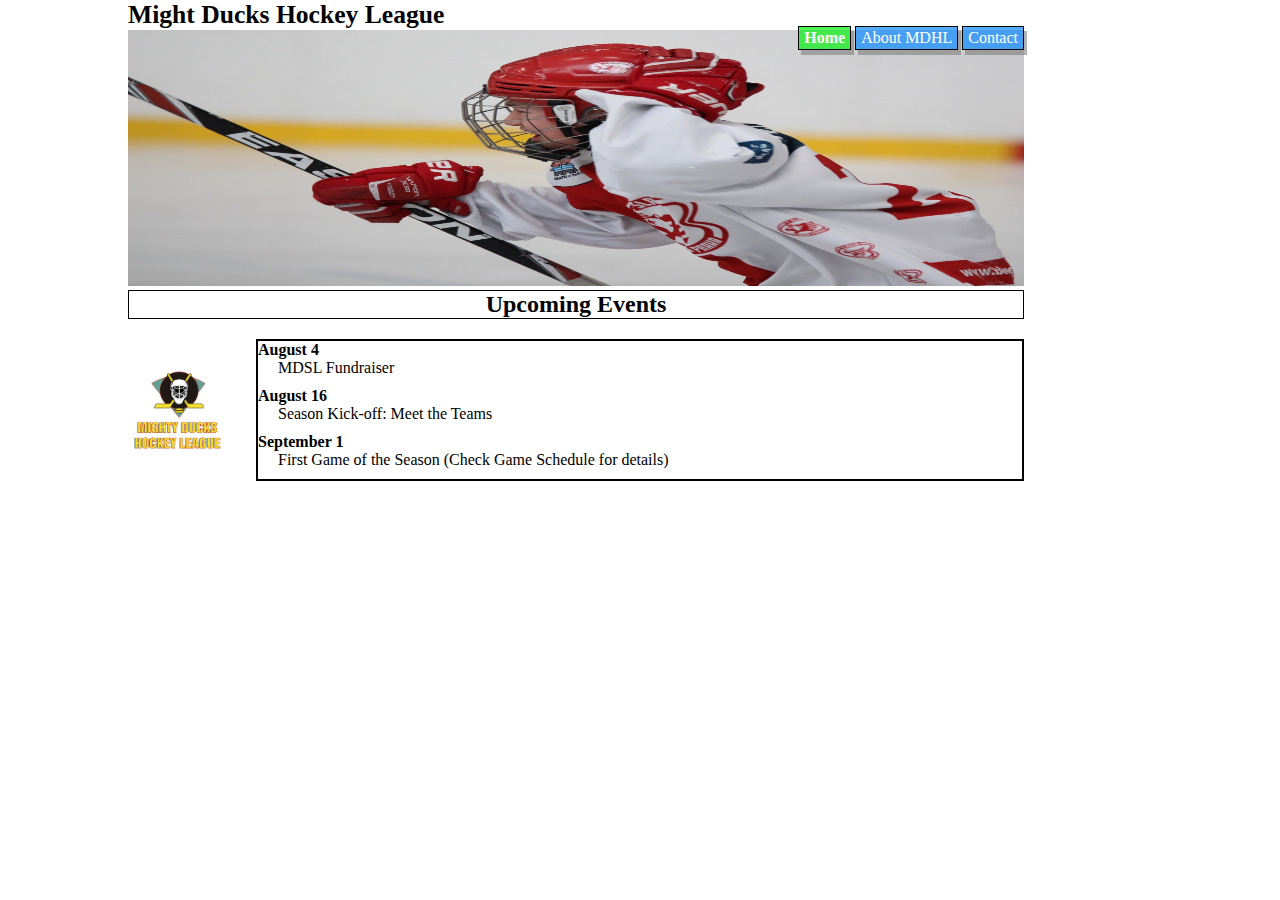
==== MDHL/index.html @ 0967d650 "arreglo de errores y verificado correcto" ====
<!DOCTYPE html>
<html lang="en">
    <head>
    <meta charset="UTF-8">
    <meta name="viewport" content="width=device-width, initial-scale=1.0">
    <title>Home- MDHL</title>
    <!-- <link rel="stylesheet" href="./styles/style1.css"> -->
    <link rel="stylesheet" href="./styles/style2.css">
    <!-- <link rel="stylesheet" href="./styles/style3.css"> -->
    </head>

    <body>
        <!-- Titulo, imagenes y Nav -->
        <header>
            <div class="container1">
                <h1>Might Ducks Hockey League</h1>            
                <img  src="./assets/hockey1.jpg" alt="Imagen1" width="100" height="100" >                            
            </div>
            <div class="container2">
                <figure>
                    <img src="./assets/LogoMD1.png" id="logo" alt="Logo" height="100" width="100">
                </figure>
            </div>
            <nav class="nav1">                              
                <a href="#" id="href1"><b>Home</b></a>
                    
                <a href="about.html" class="href2">About MDHL</a>
                
                <a href="contact.html" class="href2">Contact</a>
            </nav> 
        </header>
        <!-- Upcoming Events -->
        <main>
            <section>
                <h2 class="container3">Upcoming Events</h2>
                <div class="container4">
                    <article>
                        <h4>August 4</h4>
                        <p>MDSL Fundraiser</p>
                    </article>
                    <article>
                        <h4>August 16</h4>
                        <p>Season Kick-off: Meet the Teams</p>
                    </article>
                    <article>
                        <h4>September 1</h4>
                        <p>First Game of the Season (Check Game Schedule for details)</p>
                    </article>
                </div>
            </section>

        </main>


    </body>

</html>
---- MDHL/styles/style1.css ----
*{
    margin: 0;
    padding: 0;
    box-sizing: border-box;
    margin-left: 0vw;
}
  
.container1{
    display: inline-block;
    margin-left: 10vw;
    font-size: 1vw;
    
}

.container1 img{
    
    width: 70vw;
    height: 30vw;
    
}

.container1 h1 {
    position: absolute;
    font-size: 3vw;
    
}



.container3{
    display: inline-block;
    position: relative;
    width: 70vw;
    margin-left: 10vw;
    background: black;
    color: white;
    text-align: center;
    
}
.container2{
    display: inline-block;
    position: absolute;
    right: 20vw;
    top: 20vw;
}

article{
    margin-bottom: 10px;
}

#email>p{
    display: inline;
}
#email1{
    text-decoration: underline black;
    color: rgb(119, 189, 212)
}
.nav1{
    position: absolute;
    margin-left: 10vw;
    top: 38vw;
}

.nav1>a{
    display: flex;
    flex-direction: column;
    margin-bottom: 20px;
}

article>p{
    text-indent: 20px;
}

#href1{
    text-decoration: none;
    color: black;
}

.container4{
    display: inline-block;
    width: 55vw;
    margin-left: 25vw;
    margin-top: 2vw;
}
---- MDHL/styles/style2.css ----
*{
    margin: 0;
    padding: 0;
    box-sizing: border-box;
    margin-left: 0px;

}

.container1{
    position:  relative;
    margin-left: 10vw;
    width: 70vw;
    font-size: 1vw;
}

.container1 img{
    
    width: 70vw;
    height: 20vw;
    /* margin-left: 150px; */
}

.container2{    
    width: 110px;
    height: auto;
    position: relative;
    
}
#logo{
    position:absolute;
    top: 70px;
    margin-left: 10vw;
}

.container3{
    width: 70vw;
    border: 1px solid black;
    text-align: center;
    margin-left: 10vw;

}

#href1{
    display: inline-block;
    background-color: rgba(18, 241, 29, 0.74);
    border: 1px solid black;
    color: white;
    padding: 2px 5px;   
    text-decoration: none;
    box-shadow: 3px 5px rgba(128, 128, 128, 0.61);;
}

.href2{
    display: inline-block;
    background-color: rgba(24, 143, 255, 0.74);
    border: 1px solid black;
    color: white;
    padding: 2px 5px;
    text-decoration: none;
    box-shadow: 3px 5px rgba(128, 128, 128, 0.61);;       
}

article{
    margin-bottom: 10px;
    

}
#email>p{
    display: inline;
}
#email1{
    text-decoration: underline black;
    color: rgb(119, 189, 212)
}
.nav1{
    position: absolute;
    margin-left: 10vw;
    right: 20vw;
    top: 2vw;
}

article>p{
    text-indent: 20px;
}

/* .nav1>a{
    display: flex;
    flex-direction: row-reverse;
    align-items: flex-end;
    flex-wrap: wrap;
} */

.container4{
    width: 60vw;
    border: 2px solid black;
    margin-left: 20vw;
    margin-top: 20px;

}
---- MDHL/styles/style3.css ----
*{
    margin: 0;
    padding: 0;
}


body {
    font-family: Arial, sans-serif;
    background-color: #f5f5f5;
    color: #333;
}


.container1 {
    display: flex;
    justify-content: space-between;
    align-items: center;
    padding: 20px;
    background-color: #222;
    color: #fff;
}

.container1 h1 {
    margin-right: 20px; 
}

.container1 img {
    max-width: 150px; 
}

.container2 {
    display: flex;
    justify-content: flex-end;
    padding: 20px;
}

nav.nav1 {
    background-color: #333;
    padding: 10px;
    display: flex;
    justify-content: center;
}

nav.nav1 a {
    color: #fff;
    text-decoration: none;
    margin: 0 10px;
}

.container3 {
    text-align: center;
    margin-top: 20px;
    color: #333;
}

.container4 {
    display: flex;
    justify-content: space-between;
    padding: 20px;
}

article {
    background-color: #fff;
    border-radius: 5px;
    padding: 10px;
    box-shadow: 0 2px 4px rgba(0, 0, 0, 0.1);
}

h4 {
    margin-bottom: 5px;
    color: #333;
}


img {
    display: block;
    max-width: 100%;
    height: auto;
}
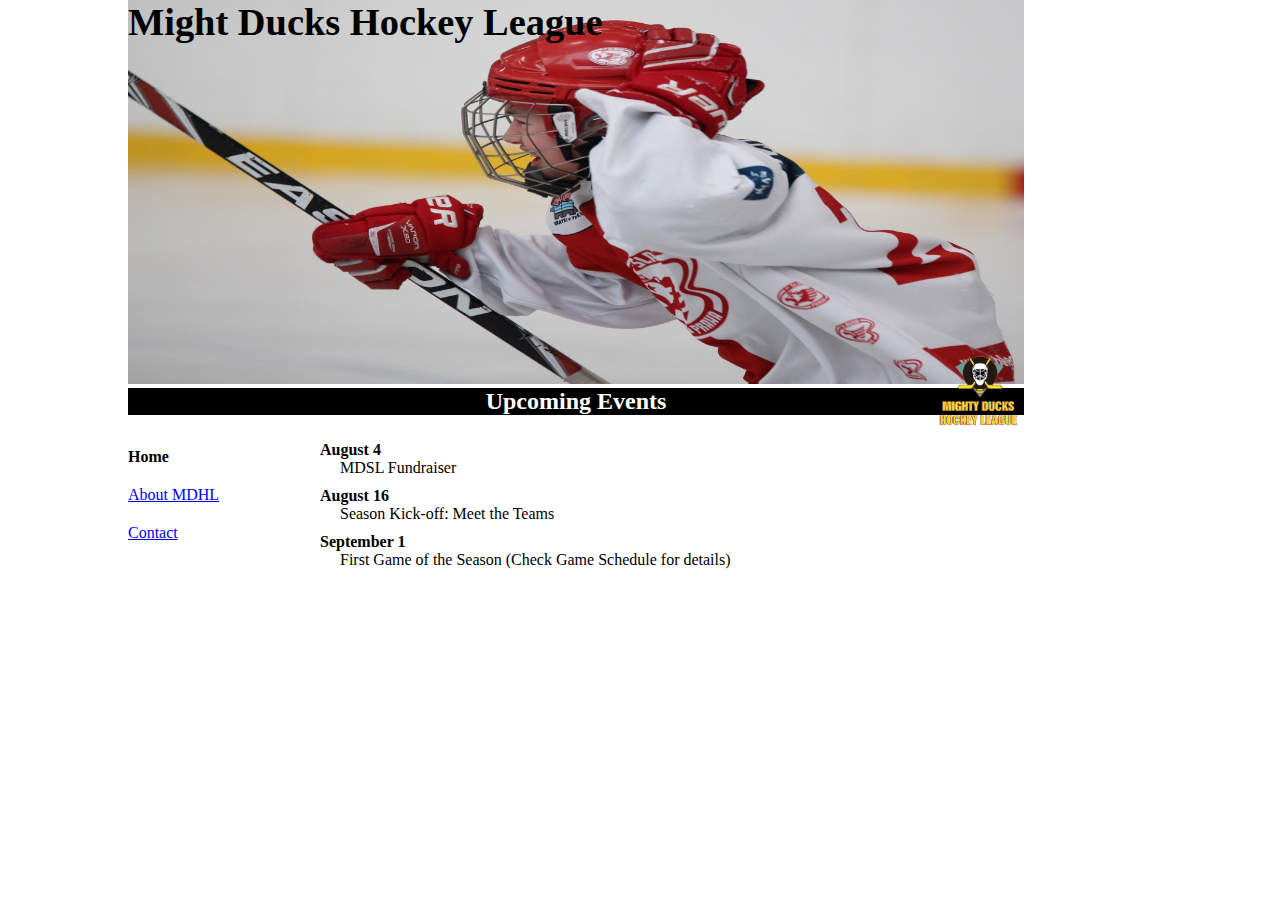
==== commit 043f2237: "Arreglo de errores finales tarea 2" ====
--- a/MDHL/index.html
+++ b/MDHL/index.html
@@ -4,8 +4,8 @@
     <meta charset="UTF-8">
     <meta name="viewport" content="width=device-width, initial-scale=1.0">
     <title>Home- MDHL</title>
-    <!-- <link rel="stylesheet" href="./styles/style1.css"> -->
-    <link rel="stylesheet" href="./styles/style2.css">
+    <link rel="stylesheet" href="./styles/style1.css">
+    <!-- <link rel="stylesheet" href="./styles/style2.css"> -->
     <!-- <link rel="stylesheet" href="./styles/style3.css"> -->
     </head>
 
@@ -14,12 +14,10 @@
         <header>
             <div class="container1">
                 <h1>Might Ducks Hockey League</h1>            
-                <img  src="./assets/hockey1.jpg" alt="Imagen1" width="100" height="100" >                            
+                <img  src="./assets/hockey1.jpg" alt="Imagen1" >                            
             </div>
             <div class="container2">
-                <figure>
-                    <img src="./assets/LogoMD1.png" id="logo" alt="Logo" height="100" width="100">
-                </figure>
+                <img src="./assets/LogoMD1.png" id="logo" alt="Logo" >
             </div>
             <nav class="nav1">                              
                 <a href="#" id="href1"><b>Home</b></a>
--- a/MDHL/styles/style1.css
+++ b/MDHL/styles/style1.css
@@ -4,7 +4,7 @@
     box-sizing: border-box;
     margin-left: 0vw;
 }
-  
+  /* Titulo y primer imagen */
 .container1{
     display: inline-block;
     margin-left: 10vw;
@@ -26,7 +26,7 @@
 }
 
 
-
+/* Upcoming events */
 .container3{
     display: inline-block;
     position: relative;
@@ -36,12 +36,7 @@
     color: white;
     text-align: center;
     
-}
-.container2{
-    display: inline-block;
-    position: absolute;
-    right: 20vw;
-    top: 20vw;
+    
 }
 
 article{
@@ -55,10 +50,33 @@
     text-decoration: underline black;
     color: rgb(119, 189, 212)
 }
+article>p{
+    text-indent: 20px;
+}
+
+/* logo */
+.container2{
+    display: inline-block;
+    position: absolute;
+    right: 20vw;
+    top: 27vw;
+    z-index: 1;
+    
+}
+
+#logo{
+    width: 7vw;
+    height: 7vw;
+    z-index: 1;
+}
+
+
+
+/* navs */
 .nav1{
     position: absolute;
     margin-left: 10vw;
-    top: 38vw;
+    top: 35vw;
 }
 
 .nav1>a{
@@ -67,9 +85,6 @@
     margin-bottom: 20px;
 }
 
-article>p{
-    text-indent: 20px;
-}
 
 #href1{
     text-decoration: none;
--- a/MDHL/styles/style2.css
+++ b/MDHL/styles/style2.css
@@ -83,12 +83,6 @@
     text-indent: 20px;
 }
 
-/* .nav1>a{
-    display: flex;
-    flex-direction: row-reverse;
-    align-items: flex-end;
-    flex-wrap: wrap;
-} */
 
 .container4{
     width: 60vw;
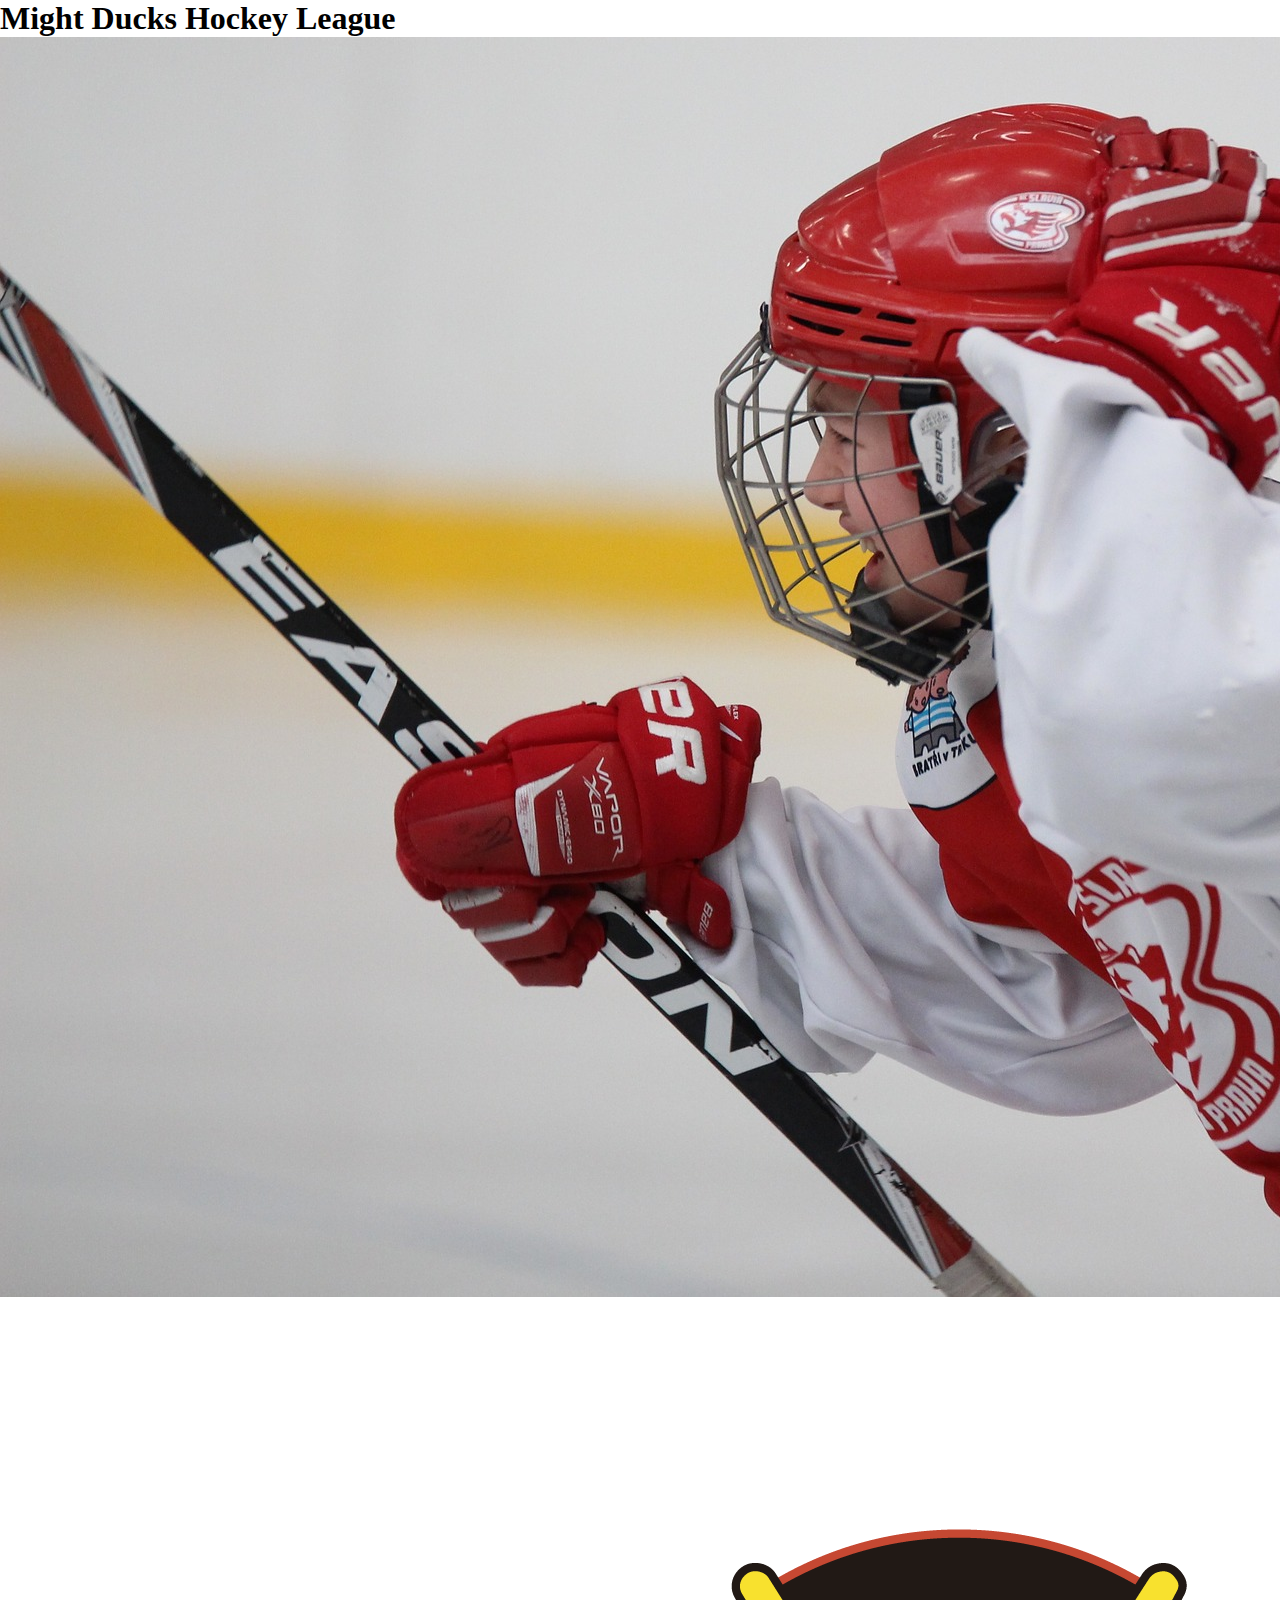
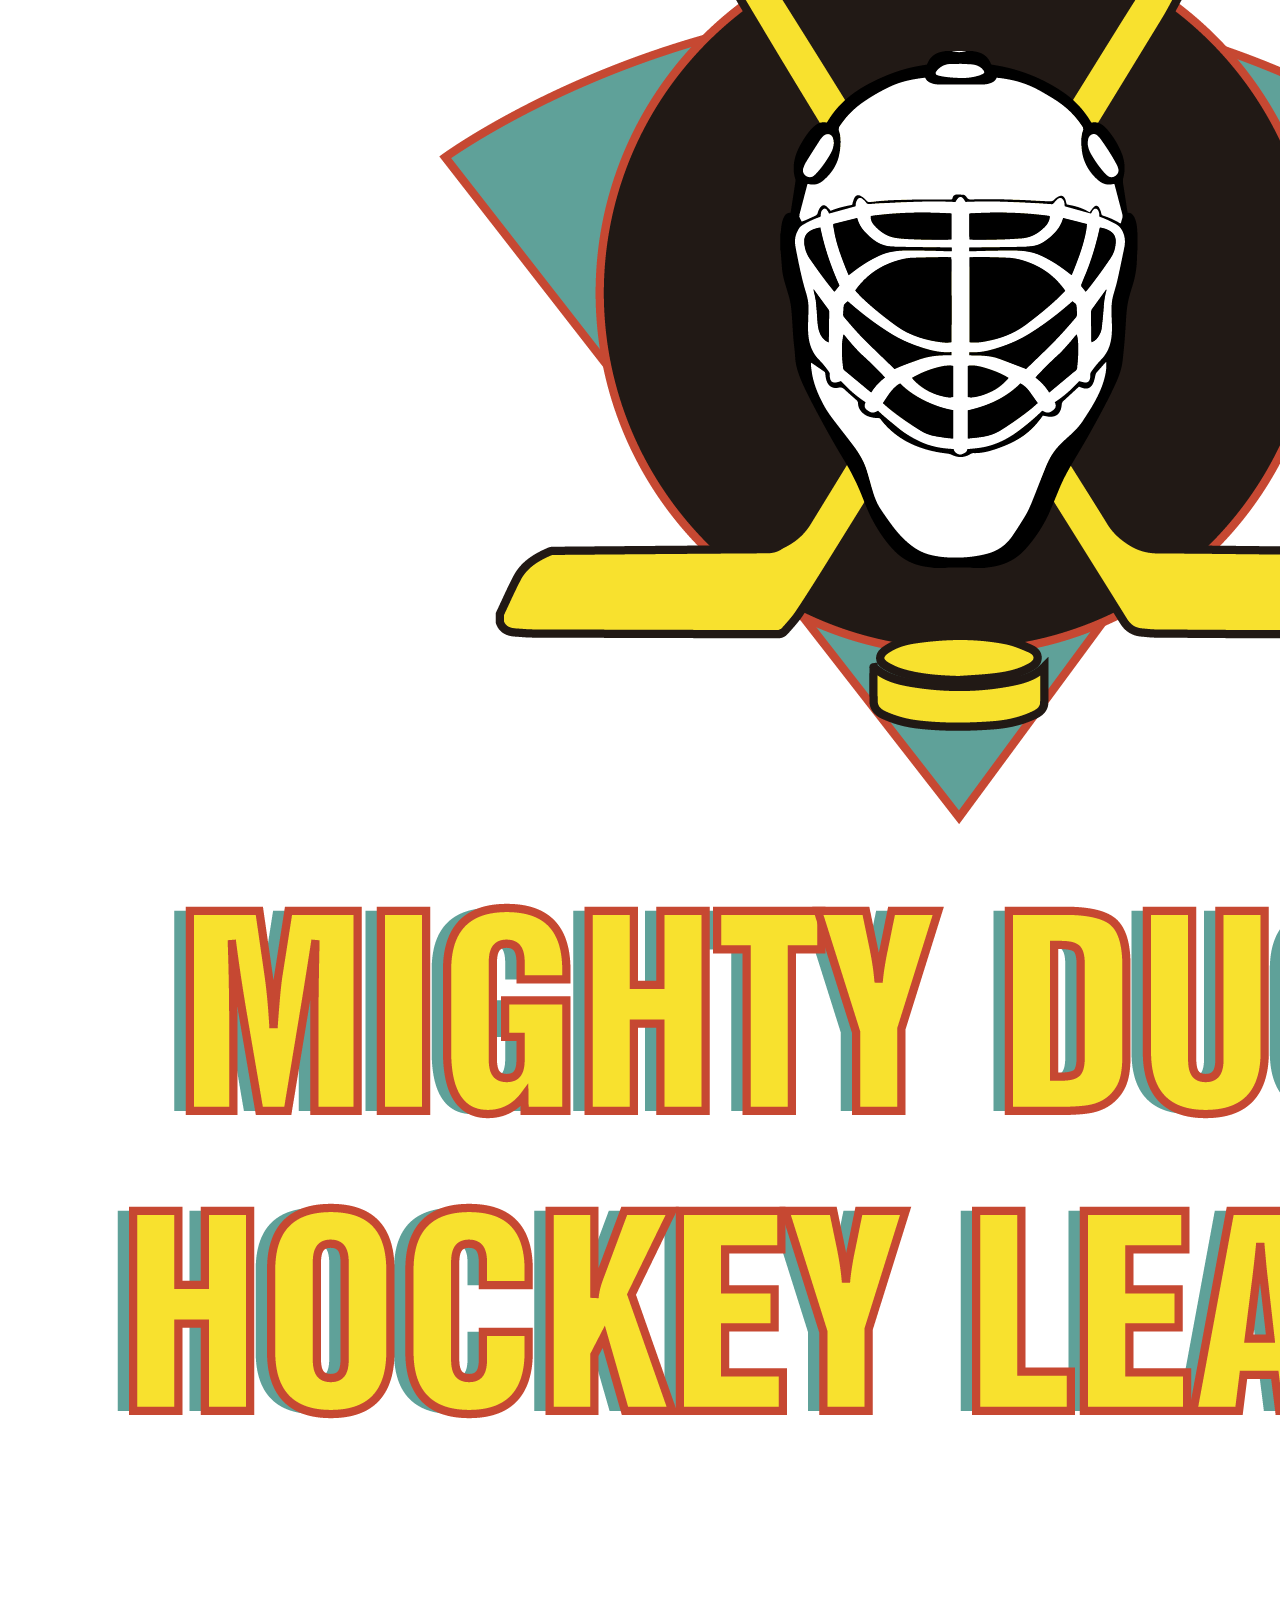
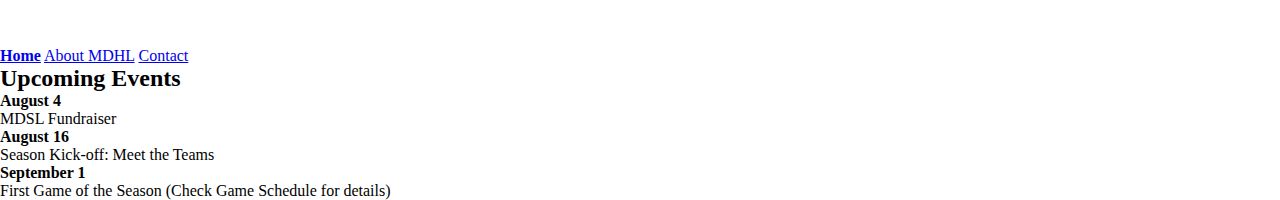
==== commit 9ce0f54c: "Tarea 3 start" ====
--- a/MDHL/index.html
+++ b/MDHL/index.html
@@ -5,8 +5,6 @@
     <meta name="viewport" content="width=device-width, initial-scale=1.0">
     <title>Home- MDHL</title>
     <link rel="stylesheet" href="./styles/style1.css">
-    <!-- <link rel="stylesheet" href="./styles/style2.css"> -->
-    <!-- <link rel="stylesheet" href="./styles/style3.css"> -->
     </head>
 
     <body>
--- a/MDHL/styles/style1.css
+++ b/MDHL/styles/style1.css
@@ -3,97 +3,4 @@
     padding: 0;
     box-sizing: border-box;
     margin-left: 0vw;
-}
-  /* Titulo y primer imagen */
-.container1{
-    display: inline-block;
-    margin-left: 10vw;
-    font-size: 1vw;
-    
-}
-
-.container1 img{
-    
-    width: 70vw;
-    height: 30vw;
-    
-}
-
-.container1 h1 {
-    position: absolute;
-    font-size: 3vw;
-    
-}
-
-
-/* Upcoming events */
-.container3{
-    display: inline-block;
-    position: relative;
-    width: 70vw;
-    margin-left: 10vw;
-    background: black;
-    color: white;
-    text-align: center;
-    
-    
-}
-
-article{
-    margin-bottom: 10px;
-}
-
-#email>p{
-    display: inline;
-}
-#email1{
-    text-decoration: underline black;
-    color: rgb(119, 189, 212)
-}
-article>p{
-    text-indent: 20px;
-}
-
-/* logo */
-.container2{
-    display: inline-block;
-    position: absolute;
-    right: 20vw;
-    top: 27vw;
-    z-index: 1;
-    
-}
-
-#logo{
-    width: 7vw;
-    height: 7vw;
-    z-index: 1;
-}
-
-
-
-/* navs */
-.nav1{
-    position: absolute;
-    margin-left: 10vw;
-    top: 35vw;
-}
-
-.nav1>a{
-    display: flex;
-    flex-direction: column;
-    margin-bottom: 20px;
-}
-
-
-#href1{
-    text-decoration: none;
-    color: black;
-}
-
-.container4{
-    display: inline-block;
-    width: 55vw;
-    margin-left: 25vw;
-    margin-top: 2vw;
-}
+}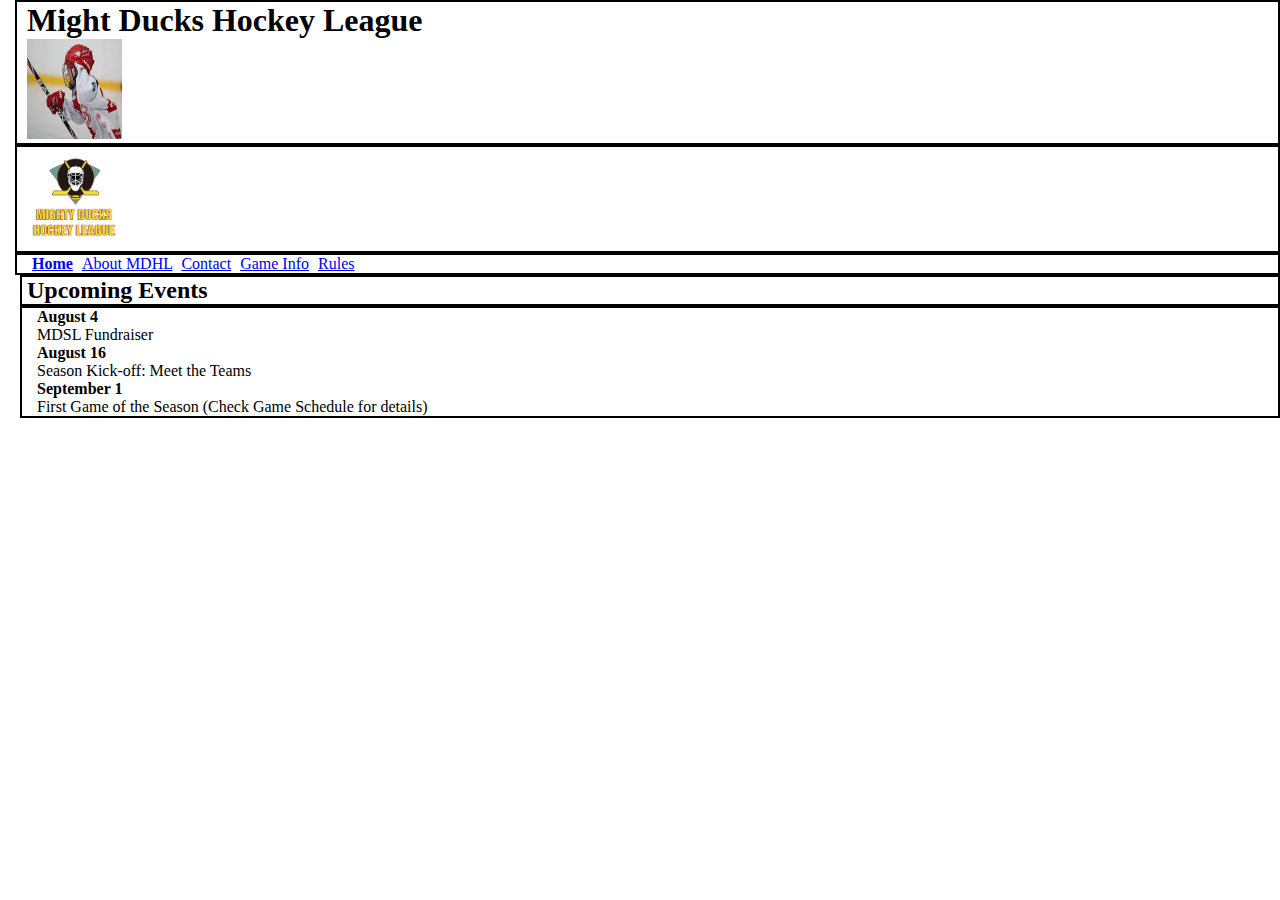
==== commit 5c8e0933: "HTML ended 14/08" ====
--- a/MDHL/index.html
+++ b/MDHL/index.html
@@ -12,10 +12,10 @@
         <header>
             <div class="container1">
                 <h1>Might Ducks Hockey League</h1>            
-                <img  src="./assets/hockey1.jpg" alt="Imagen1" >                            
+                <img  src="./assets/hockey1.jpg" alt="Imagen1" width="100" height="100">                            
             </div>
             <div class="container2">
-                <img src="./assets/LogoMD1.png" id="logo" alt="Logo" >
+                <img src="./assets/LogoMD1.png" id="logo" alt="Logo" width="100" height="100">
             </div>
             <nav class="nav1">                              
                 <a href="#" id="href1"><b>Home</b></a>
@@ -23,6 +23,10 @@
                 <a href="about.html" class="href2">About MDHL</a>
                 
                 <a href="contact.html" class="href2">Contact</a>
+
+                <a href="game_info.html" class="href2">Game Info</a>
+                
+                <a href="rules.html" class="href2">Rules</a>
             </nav> 
         </header>
         <!-- Upcoming Events -->
--- a/MDHL/styles/style1.css
+++ b/MDHL/styles/style1.css
@@ -1,6 +1,53 @@
 *{
     margin: 0;
-    padding: 0;
+    padding-left: 5px;
     box-sizing: border-box;
     margin-left: 0vw;
+}
+
+.container1{
+    border: 2px solid black;
+}
+
+.container2{
+    border: 2px solid black;
+}
+
+.container3{
+    border: 2px solid black;
+}
+
+.container4{
+    border: 2px solid black;
+}
+
+.container5{
+    display: flex;
+    border: 2px solid black;
+    flex-direction: row;
+}
+
+.nav1{
+    border: 2px solid black;
+}
+
+dl{
+    list-style-type: decimal;
+  }
+
+dd{
+    text-indent: 2vw;
+}
+
+#lista1{
+    padding-left: 3vw;
+}
+
+#ul2{
+    list-style: circle;
+    padding-left: 3vw;
+}
+
+.gamelista{
+    list-style: none;
 }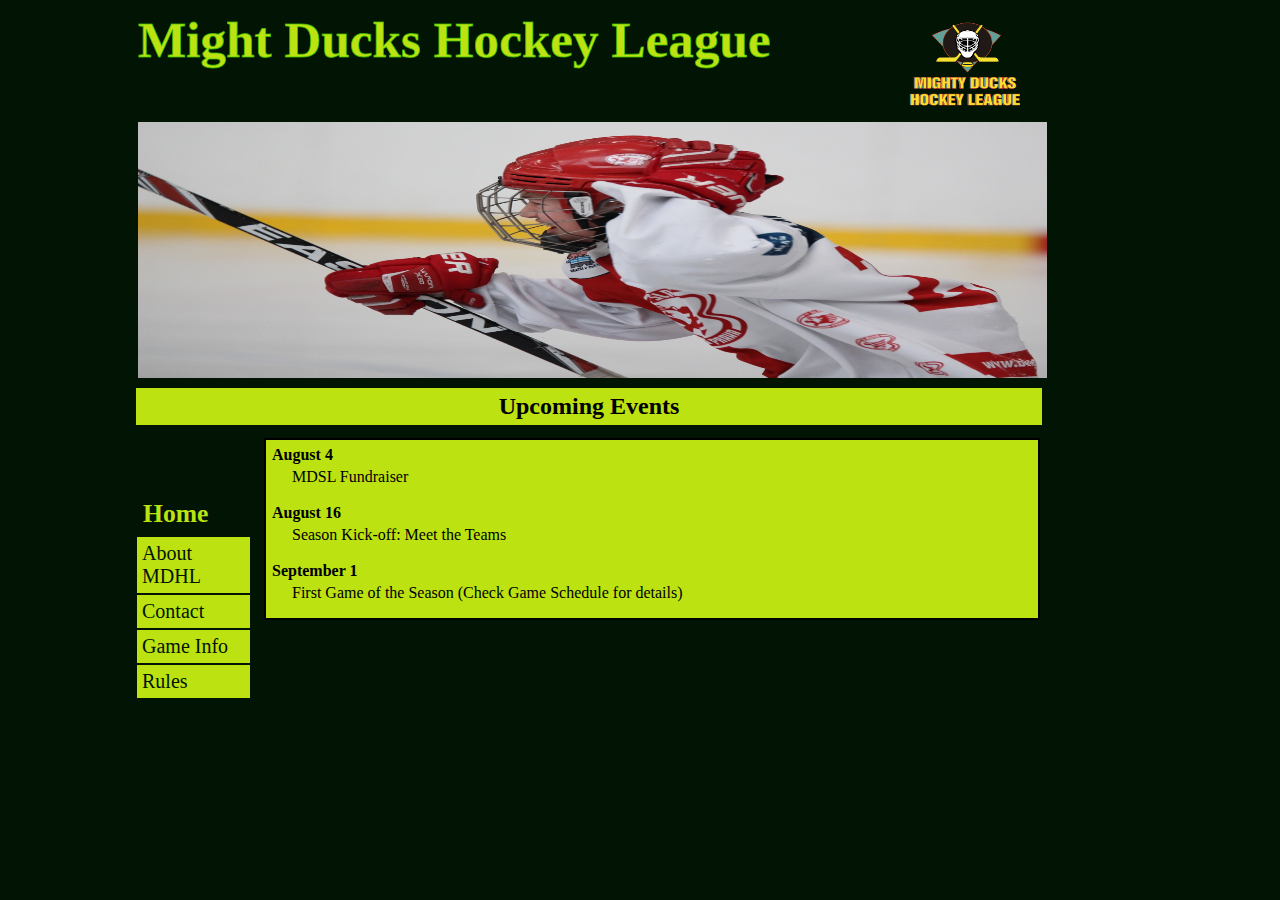
==== commit 41977c51: "Tablas y listas, estilo nuevo 15/08" ====
--- a/MDHL/index.html
+++ b/MDHL/index.html
@@ -5,6 +5,7 @@
     <meta name="viewport" content="width=device-width, initial-scale=1.0">
     <title>Home- MDHL</title>
     <link rel="stylesheet" href="./styles/style1.css">
+    <link rel="icon" href="./assets/faviconhockey.png">
     </head>
 
     <body>
@@ -12,11 +13,10 @@
         <header>
             <div class="container1">
                 <h1>Might Ducks Hockey League</h1>            
-                <img  src="./assets/hockey1.jpg" alt="Imagen1" width="100" height="100">                            
+                <img id="imagen1" src="./assets/hockey1.jpg" alt="Imagen1" width="100" height="100"> 
+                <img src="./assets/LogoMD1.png" id="logo" alt="Logo" width="100" height="100">                           
             </div>
-            <div class="container2">
-                <img src="./assets/LogoMD1.png" id="logo" alt="Logo" width="100" height="100">
-            </div>
+           
             <nav class="nav1">                              
                 <a href="#" id="href1"><b>Home</b></a>
                     
--- a/MDHL/styles/style1.css
+++ b/MDHL/styles/style1.css
@@ -1,53 +1,235 @@
 *{
     margin: 0;
-    padding-left: 5px;
-    box-sizing: border-box;
-    margin-left: 0vw;
+    padding: 2px;
+    /* background-color: black; */
+    margin-left: 0px;
+    background-color: rgb(2, 20, 3);
+    background-position: 1;
+
 }
 
 .container1{
+    display: flex;
+    position:  relative;
+    flex-direction: column;
+    flex-wrap: wrap;
+    margin-left: 10vw;
+    width: 70vw;
+    font-size: 1vw;
+    background-color: rgb(2, 20, 3);
+    z-index: 1;
+}
+.container1>h1{
+    width: 70vw;
+    height: 12vh;
+    color:  rgb(188, 226, 17);
+    -webkit-text-stroke: 1px rgba(57, 197, 2, 0.76);
+    font-size: 4vw;
+}
+#imagen1{
+    width: 71vw;
+    height: 20vw;
+    order: 3;
+    transition:all .5s ease-in-out;
+}
+
+
+
+#logo{
+    display: flex;
+    position: absolute;
+    width: 10vw;
+    height: 12vh;
+    order: 2;
+    align-self: flex-end;
+    justify-content: flex-start;  
+}
+
+.container2{    
+    width: 110px;
+    height: auto;
+    position: relative;
+    background-color: rgb(188, 226, 17);
+    
+}
+
+
+.container3{
+    display: flex;
+    flex-direction: column;
+    justify-content: center;
+    align-items: center;
+    width: 70vw;
+    text-align: center;
+    margin-left: 10vw;
+    background-color: rgb(188, 226, 17);
+    padding: 5px;
+    
+}
+
+article>h3{
+    background-color: rgb(188, 226, 17);
+}
+.container3>h2{
+
+    background-color:transparent;   
+}
+.container3>h3{
+    background-color: transparent;
+}
+
+.container4{
+    background-color: rgb(188, 226, 17);
+    width: 60vw;
     border: 2px solid black;
-}
-
-.container2{
+    margin-left: 20vw;
+    margin-top: 1vw;
+}
+#email{
+    background-color: rgb(188, 226, 17);
+}
+#email>p{
+    display: inline;
+    background-color: rgb(188, 226, 17);
+}
+#email1{
+    text-decoration: underline black;
+    color: rgb(119, 189, 212)
+}
+.container4>p{
+    background-color: rgb(188, 226, 17);
+}
+
+.container4>article{
+    background-color: rgb(188, 226, 17);
+}
+.container4>h3{
+    background-color: rgb(188, 226, 17);
+}
+.container4>table{
+    background-color: rgb(188, 226, 17);
+    table-layout: fixed;
+    width: 100%;    
+    border-collapse: collapse;
+    
+}
+table, th, td{
+    background-color: rgb(188, 226, 17);
+}
+.gamelista{
+    background-color: rgb(188, 226, 17);
+}
+article>h4{
+    background-color: transparent;
+}
+article>p{
+    background-color: transparent;
+}
+.gamelista>li{
+    background-color: rgb(188, 226, 17);
+}
+ul{
+    list-style: none;
+}
+
+.container5{
+    background-color: rgb(188, 226, 17);
+    width: 60vw;
     border: 2px solid black;
-}
-
-.container3{
+    margin-left: 20vw;
+    margin-top: 20px;
+}
+.container5>h3{
+    background-color: rgb(188, 226, 17);
+}
+.container5>h4{
+    background-color: rgb(188, 226, 17);
+}
+.container5>p{
+    background-color: rgb(188, 226, 17);
+}
+dl, dd, dt{
+    background-color: rgb(188, 226, 17);
+}
+dt>b{
+    background-color: rgb(188, 226, 17);
+}
+#lista1{
+    background-color: rgb(188, 226, 17);
+}
+#lista1>li{
+    text-indent: 20px;
+    background-color: rgb(188, 226, 17);
+}
+#lista2{
+    background-color: rgb(188, 226, 17);
+}
+#lista2>li{
+    text-indent: 20px;
+    background-color: rgb(188, 226, 17);
+}
+
+.container6{
+    width: 60vw;
     border: 2px solid black;
-}
-
-.container4{
-    border: 2px solid black;
-}
-
-.container5{
-    display: flex;
-    border: 2px solid black;
-    flex-direction: row;
-}
+    margin-left: 20vw;
+    margin-top: 20px;
+    background-color: rgb(188, 226, 17);
+}
+.container6>h4{
+    background-color: rgb(188, 226, 17);
+}
+.container6>p{
+    background-color: rgb(188, 226, 17);
+}
+
+
+#href1{
+    display: flex;
+    background-color: rgb(2, 20, 3);
+    color: rgb(188, 226, 17);
+    padding: 5px 5px;   
+    text-decoration: none;
+    font-size: 2vw;
+    
+}
+
+.href2{
+    display: flex;
+    position: relative;
+    background-color: rgb(188, 226, 17);
+    border: 1px solid rgb(2, 20, 3);
+    color:  rgb(2, 20, 3);
+    padding: 5px 5px;
+    text-decoration: none;
+    font-size: 20px;
+    transition: 1s;
+    /* box-shadow: 3px 5px rgba(128, 128, 128, 0.61);;        */
+}
+.href2:hover{
+    /* top: 3px;
+    right: 3px; */
+    transform: translate(-10%, -10%);
+    height: 100%;
+    background: rgb(2, 20, 3);
+    color: rgb(188, 226, 17);
+    transition: all .2s;
+}
+
+article{
+    margin-bottom: 10px;
+}
+article>p{
+    text-indent: 20px;
+}
+
 
 .nav1{
-    border: 2px solid black;
-}
-
-dl{
-    list-style-type: decimal;
-  }
-
-dd{
-    text-indent: 2vw;
-}
-
-#lista1{
-    padding-left: 3vw;
-}
-
-#ul2{
-    list-style: circle;
-    padding-left: 3vw;
-}
-
-.gamelista{
-    list-style: none;
-}+    display: flex;
+    flex-direction: column;
+    position: absolute;
+    margin-left: 10vw;
+    margin-top: 12vh;
+    width: 9vw;
+}
+
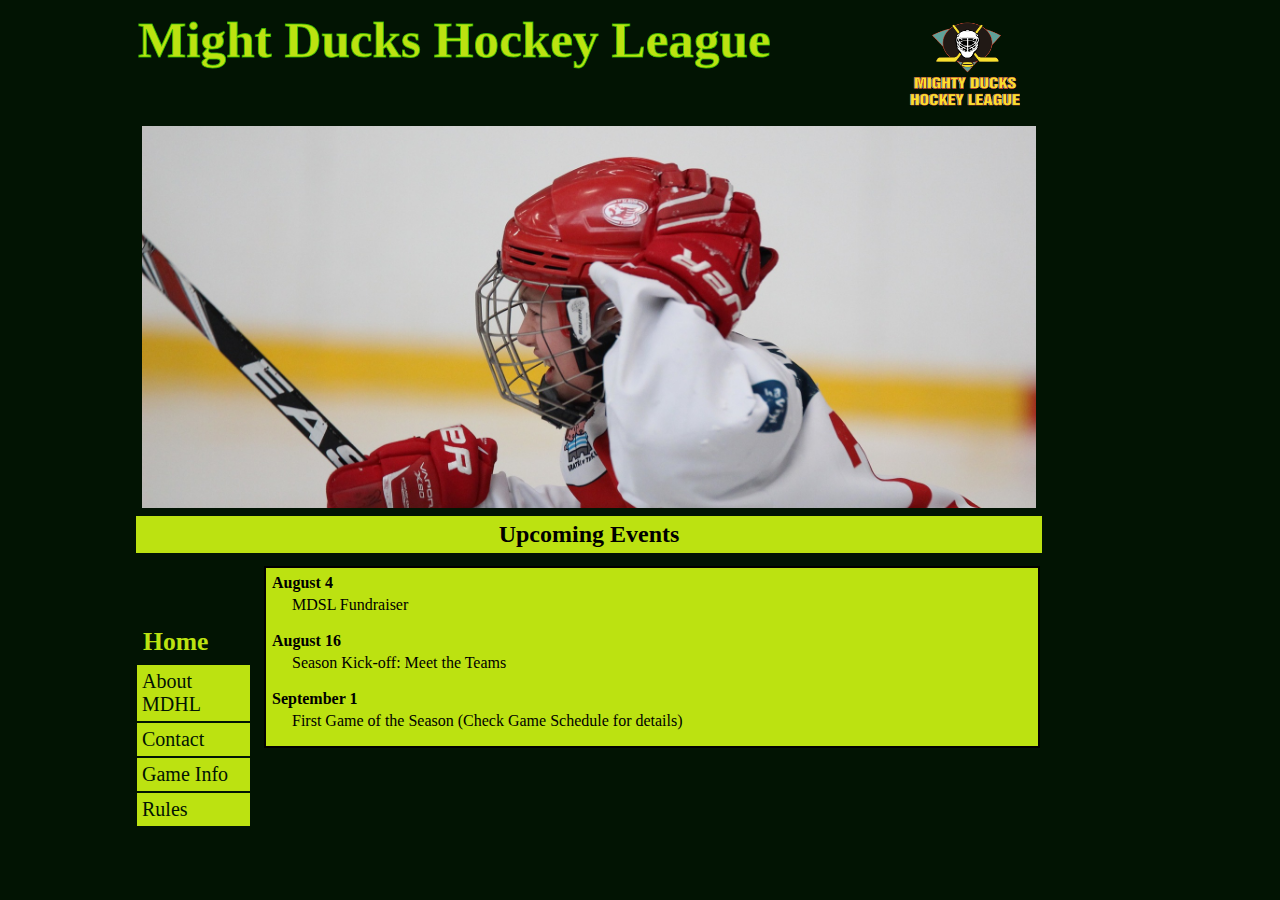
==== commit 35382ef2: "Slider agregado" ====
--- a/MDHL/index.html
+++ b/MDHL/index.html
@@ -12,8 +12,16 @@
         <!-- Titulo, imagenes y Nav -->
         <header>
             <div class="container1">
-                <h1>Might Ducks Hockey League</h1>            
-                <img id="imagen1" src="./assets/hockey1.jpg" alt="Imagen1" width="100" height="100"> 
+                <h1>Might Ducks Hockey League</h1>
+                <div class="slider-frame">
+                    <ul>
+                        <li><img src="./assets/hockey1.jpg" alt=""></li>
+                        <li><img src="./assets/hockey3.jpg" alt=""></li>
+                        <li><img src="./assets/hockey5.jpg" alt=""></li>
+                        <li><img src="./assets/hockey4.jpg" alt=""></li>
+                    </ul>
+                </div>            
+                <!-- <img id="imagen1" src="./assets/hockey1.jpg" alt="Imagen1" width="100" height="100">  -->
                 <img src="./assets/LogoMD1.png" id="logo" alt="Logo" width="100" height="100">                           
             </div>
            
--- a/MDHL/styles/style1.css
+++ b/MDHL/styles/style1.css
@@ -27,13 +27,49 @@
     font-size: 4vw;
 }
 #imagen1{
-    width: 71vw;
+    width: 70vw;
     height: 20vw;
     order: 3;
     transition:all .5s ease-in-out;
 }
 
-
+.slider-frame {
+	width: 70vw;
+    height: 30vw;
+    margin: 0px;
+	overflow: hidden;
+}
+
+.slider-frame ul {
+	display: flex;
+	padding: 0;
+	width: 100%;
+	
+	animation: slide 15s infinite alternate ease-in-out;
+}
+
+.slider-frame li {
+	width: 100%;
+	list-style: none;
+}
+
+.slider-frame img {
+	width: 70vw;
+}
+
+@keyframes slide {
+	0% {margin-left: 0;}
+	20% {margin-left: 0;}
+	
+	25% {margin-left: -105%;}
+	45% {margin-left: -100%;}
+	
+	50% {margin-left: -205%;}
+	70% {margin-left: -200%;}
+	
+	75% {margin-left: -305%;}
+	100% {margin-left: -300%;}
+}
 
 #logo{
     display: flex;
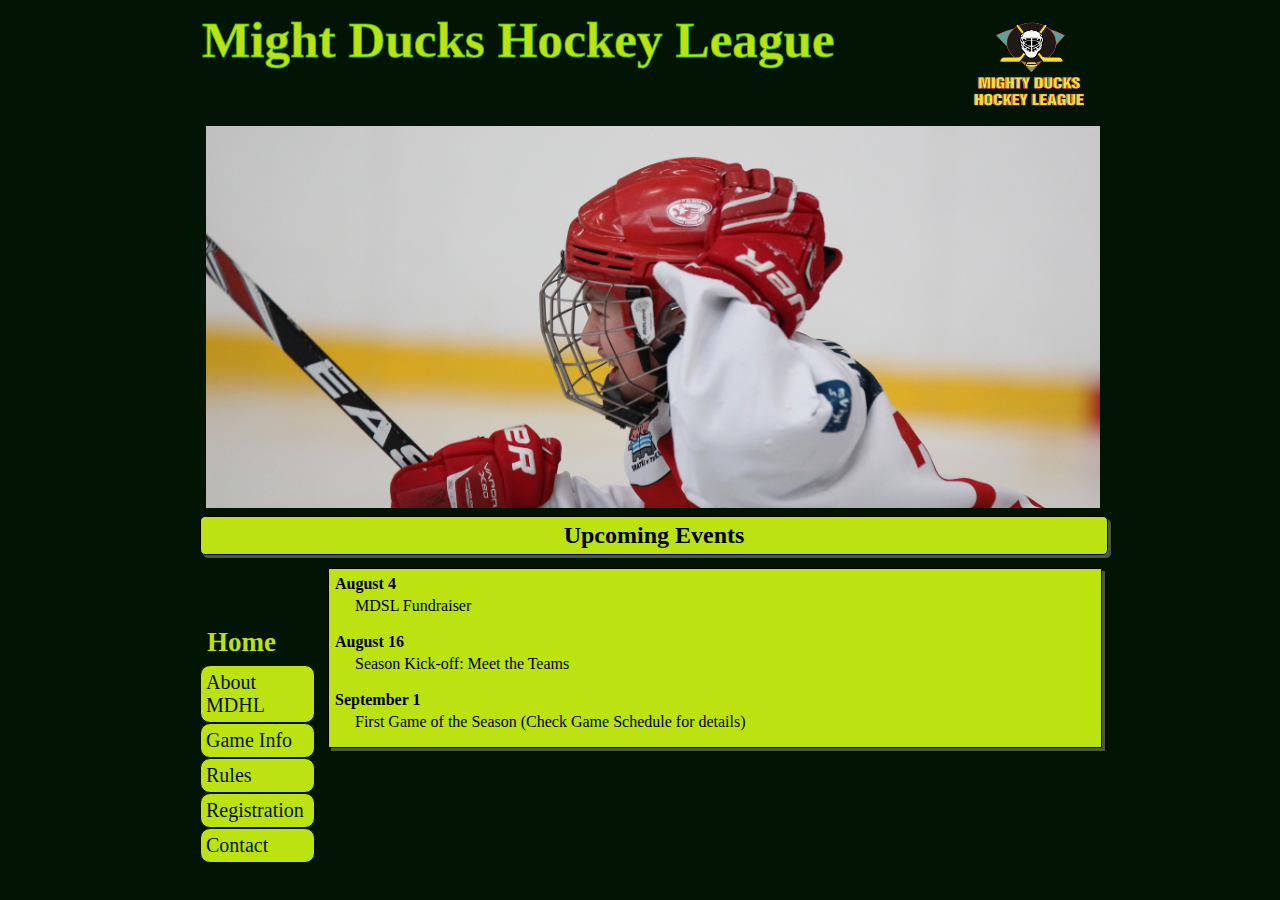
==== commit fbb75472: "Tarea 4, formulario añadido 16/08" ====
--- a/MDHL/index.html
+++ b/MDHL/index.html
@@ -29,12 +29,15 @@
                 <a href="#" id="href1"><b>Home</b></a>
                     
                 <a href="about.html" class="href2">About MDHL</a>
+
+                <a href="game_info.html" class="href2">Game Info</a>
+
+                <a href="rules.html" class="href2">Rules</a>
+
+                <a href="registration.html" class="href2">Registration</a>
                 
                 <a href="contact.html" class="href2">Contact</a>
-
-                <a href="game_info.html" class="href2">Game Info</a>
                 
-                <a href="rules.html" class="href2">Rules</a>
             </nav> 
         </header>
         <!-- Upcoming Events -->
--- a/MDHL/styles/style1.css
+++ b/MDHL/styles/style1.css
@@ -1,11 +1,10 @@
 *{
     margin: 0;
     padding: 2px;
-    /* background-color: black; */
     margin-left: 0px;
     background-color: rgb(2, 20, 3);
     background-position: 1;
-
+    
 }
 
 .container1{
@@ -13,7 +12,7 @@
     position:  relative;
     flex-direction: column;
     flex-wrap: wrap;
-    margin-left: 10vw;
+    margin-left: 15vw;
     width: 70vw;
     font-size: 1vw;
     background-color: rgb(2, 20, 3);
@@ -97,9 +96,12 @@
     align-items: center;
     width: 70vw;
     text-align: center;
-    margin-left: 10vw;
+    margin-left: 15vw;
     background-color: rgb(188, 226, 17);
     padding: 5px;
+    border-radius: 5px;
+    border: 1px solid black;
+    box-shadow: 3px 3px rgba(128, 128, 128, 0.61); 
     
 }
 
@@ -117,9 +119,10 @@
 .container4{
     background-color: rgb(188, 226, 17);
     width: 60vw;
-    border: 2px solid black;
-    margin-left: 20vw;
+    border: 1px solid black;
+    margin-left: 25vw;
     margin-top: 1vw;
+    box-shadow: 3px 3px rgba(128, 128, 128, 0.61); 
 }
 #email{
     background-color: rgb(188, 226, 17);
@@ -142,6 +145,8 @@
 .container4>h3{
     background-color: rgb(188, 226, 17);
 }
+
+/* TABLE */
 .container4>table{
     background-color: rgb(188, 226, 17);
     table-layout: fixed;
@@ -151,6 +156,7 @@
 }
 table, th, td{
     background-color: rgb(188, 226, 17);
+    text-align: center;
 }
 .gamelista{
     background-color: rgb(188, 226, 17);
@@ -172,8 +178,9 @@
     background-color: rgb(188, 226, 17);
     width: 60vw;
     border: 2px solid black;
-    margin-left: 20vw;
+    margin-left: 25vw;
     margin-top: 20px;
+    box-shadow: 3px 3px rgba(128, 128, 128, 0.61); 
 }
 .container5>h3{
     background-color: rgb(188, 226, 17);
@@ -190,6 +197,8 @@
 dt>b{
     background-color: rgb(188, 226, 17);
 }
+
+/* LIST */
 #lista1{
     background-color: rgb(188, 226, 17);
 }
@@ -208,9 +217,10 @@
 .container6{
     width: 60vw;
     border: 2px solid black;
-    margin-left: 20vw;
+    margin-left: 25vw;
     margin-top: 20px;
     background-color: rgb(188, 226, 17);
+    box-shadow: 3px 3px rgba(128, 128, 128, 0.61); 
 }
 .container6>h4{
     background-color: rgb(188, 226, 17);
@@ -222,11 +232,12 @@
 
 #href1{
     display: flex;
+    flex-wrap: wrap;
     background-color: rgb(2, 20, 3);
     color: rgb(188, 226, 17);
     padding: 5px 5px;   
     text-decoration: none;
-    font-size: 2vw;
+    font-size: 3vh;
     
 }
 
@@ -240,7 +251,8 @@
     text-decoration: none;
     font-size: 20px;
     transition: 1s;
-    /* box-shadow: 3px 5px rgba(128, 128, 128, 0.61);;        */
+    border-radius: 10px;
+        
 }
 .href2:hover{
     /* top: 3px;
@@ -264,8 +276,116 @@
     display: flex;
     flex-direction: column;
     position: absolute;
-    margin-left: 10vw;
+    margin-left: 15vw;
     margin-top: 12vh;
     width: 9vw;
 }
 
+/* FORMS */
+/* form1 */
+#form1{
+    background-color: rgb(188, 226, 17);
+    display: flex;
+    flex-wrap: wrap;
+    flex-direction: column;
+}
+#form1>label{
+    background-color: rgb(188, 226, 17);
+}
+#form1>input{
+    background-color: rgb(188, 226, 17);
+}
+#form1>legend{
+    background-color: rgb(188, 226, 17);
+}
+legend>b{
+    background-color: rgb(188, 226, 17);
+}
+
+#gender{
+    background-color: rgb(188, 226, 17);
+}
+#gender>label{
+    background-color: rgb(188, 226, 17);
+}
+#form1>span{
+    background-color: rgb(188, 226, 17);
+}
+#full_name>label{
+    background-color: rgb(188, 226, 17);
+}
+#full_name>input{
+    background-color: rgb(188, 226, 17);
+}
+#grade{
+    background-color: rgb(188, 226, 17);
+}
+#grade>label{
+    background-color: rgb(188, 226, 17);
+}
+#city_zip>label{
+    background-color: rgb(188, 226, 17);
+}
+#city_zip>input{
+    background-color: rgb(188, 226, 17);
+}
+
+legend{
+    text-decoration: underline;
+}
+#c_school>label{
+    background-color: rgb(188, 226, 17);
+}
+#c_school>input{
+    background-color: rgb(188, 226, 17);
+}
+label>b{
+    background-color: rgb(188, 226, 17);
+}
+#c_school{
+    display: flex;
+    flex-direction: column;
+    flex-wrap: wrap;
+    justify-content: center;
+    width: 100%;
+    height: 10vh;
+}
+#form1>h6{
+    background-color: rgb(188, 226, 17);
+    font-size: 100%;
+}
+#usize>label{
+    background-color: rgb(188, 226, 17);
+}
+#usize>input{
+    background-color: rgb(188, 226, 17);
+}
+#position>label{
+    background-color: rgb(188, 226, 17);
+}
+#position>input{
+    background-color: rgb(188, 226, 17);
+}
+#permission{
+    display: flex;
+    flex-direction: column;
+    background-color: rgb(188, 226, 17);
+    padding: 2px;
+}
+#permission>p{
+    background-color: rgb(188, 226, 17);
+}
+#permission>label, input{
+    background-color: rgb(188, 226, 17);
+}
+#submit{
+    display: flex;
+    width: 5vw;
+    border: 2px solid rgb(2, 20, 3);
+    margin-left: 54vw;
+    text-align: center;
+    justify-content: center;
+    font-size: 1vw;
+    box-shadow: 2px 2px black; 
+    
+}
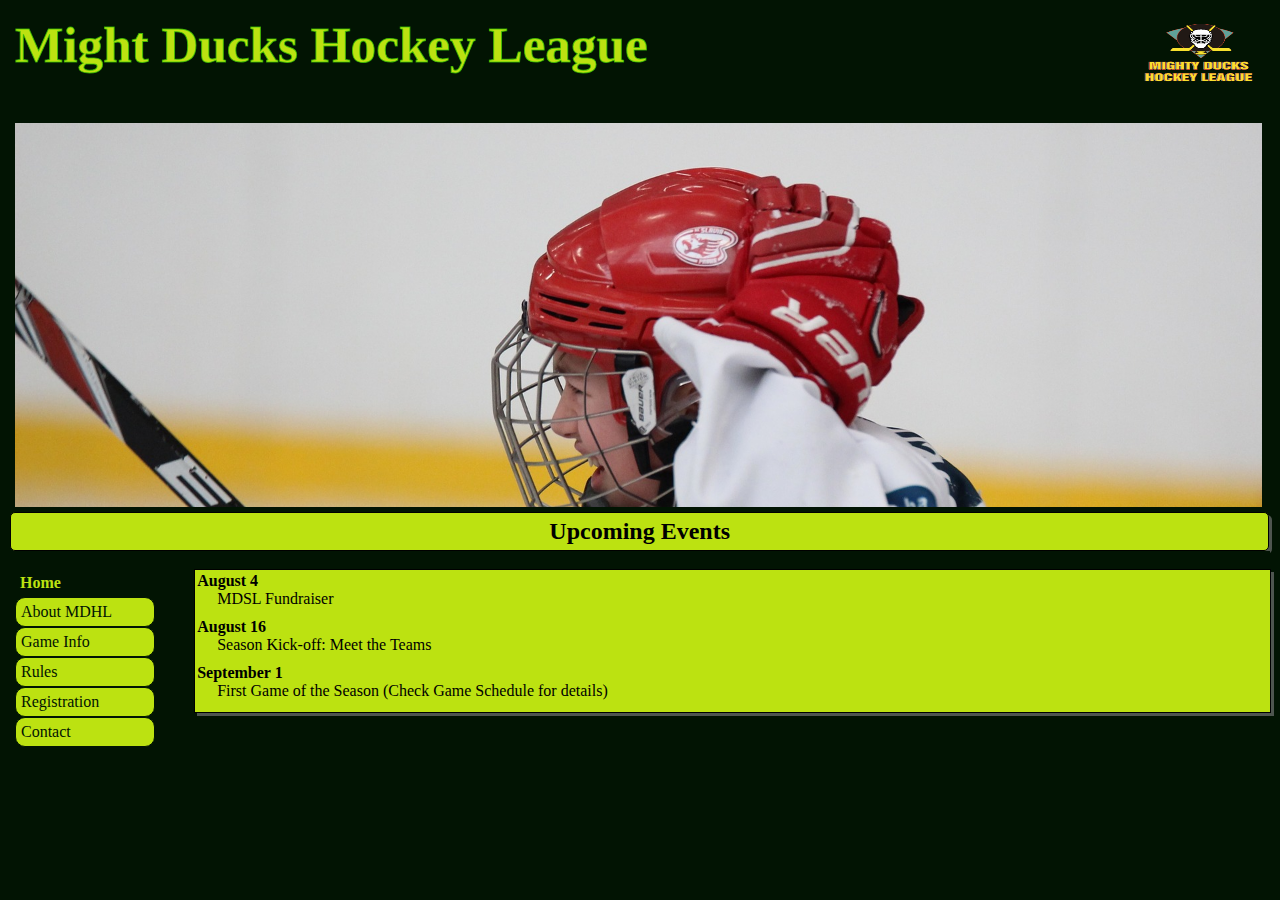
==== commit 620eafb5: "media queries added" ====
--- a/MDHL/index.html
+++ b/MDHL/index.html
@@ -21,29 +21,22 @@
                         <li><img src="./assets/hockey4.jpg" alt=""></li>
                     </ul>
                 </div>            
-                <!-- <img id="imagen1" src="./assets/hockey1.jpg" alt="Imagen1" width="100" height="100">  -->
-                <img src="./assets/LogoMD1.png" id="logo" alt="Logo" width="100" height="100">                           
+                <img src="./assets/LogoMD1.png" id="logo" alt="Logo" width="100" height="100">                          
             </div>
-           
+            <h2 class="container3">Upcoming Events</h2>
+        </header>
+
+        <main>
             <nav class="nav1">                              
                 <a href="#" id="href1"><b>Home</b></a>
-                    
                 <a href="about.html" class="href2">About MDHL</a>
-
                 <a href="game_info.html" class="href2">Game Info</a>
-
                 <a href="rules.html" class="href2">Rules</a>
-
                 <a href="registration.html" class="href2">Registration</a>
-                
                 <a href="contact.html" class="href2">Contact</a>
-                
+                <img src="./assets/LogoMD1.png" id="logonav" alt="Logo" >   
             </nav> 
-        </header>
-        <!-- Upcoming Events -->
-        <main>
-            <section>
-                <h2 class="container3">Upcoming Events</h2>
+            <section class="mainsection">
                 <div class="container4">
                     <article>
                         <h4>August 4</h4>
--- a/MDHL/styles/style1.css
+++ b/MDHL/styles/style1.css
@@ -1,10 +1,14 @@
 *{
     margin: 0;
-    padding: 2px;
-    margin-left: 0px;
+    padding: 0px;
     background-color: rgb(2, 20, 3);
-    background-position: 1;
-    
+    font-family: fantasy;   
+}
+body{
+    padding: 10px;
+}
+#logonav{
+    display: none;
 }
 
 .container1{
@@ -12,28 +16,22 @@
     position:  relative;
     flex-direction: column;
     flex-wrap: wrap;
-    margin-left: 15vw;
-    width: 70vw;
+    width: 99%;
     font-size: 1vw;
     background-color: rgb(2, 20, 3);
-    z-index: 1;
+    padding: 5px;
 }
 .container1>h1{
-    width: 70vw;
+    width: 100%;
     height: 12vh;
     color:  rgb(188, 226, 17);
     -webkit-text-stroke: 1px rgba(57, 197, 2, 0.76);
     font-size: 4vw;
 }
-#imagen1{
-    width: 70vw;
-    height: 20vw;
-    order: 3;
-    transition:all .5s ease-in-out;
-}
+
 
 .slider-frame {
-	width: 70vw;
+	width: 100%;
     height: 30vw;
     margin: 0px;
 	overflow: hidden;
@@ -53,28 +51,28 @@
 }
 
 .slider-frame img {
-	width: 70vw;
+	width: 100vw;
 }
 
 @keyframes slide {
 	0% {margin-left: 0;}
 	20% {margin-left: 0;}
 	
-	25% {margin-left: -105%;}
+	25% {margin-left: -100%;}
 	45% {margin-left: -100%;}
 	
-	50% {margin-left: -205%;}
+	50% {margin-left: -200%;}
 	70% {margin-left: -200%;}
 	
-	75% {margin-left: -305%;}
+	75% {margin-left: -300%;}
 	100% {margin-left: -300%;}
 }
 
 #logo{
     display: flex;
     position: absolute;
-    width: 10vw;
-    height: 12vh;
+    width: 10%;
+    height: 15%;
     order: 2;
     align-self: flex-end;
     justify-content: flex-start;  
@@ -85,6 +83,7 @@
     height: auto;
     position: relative;
     background-color: rgb(188, 226, 17);
+    padding: 5px;
     
 }
 
@@ -94,9 +93,8 @@
     flex-direction: column;
     justify-content: center;
     align-items: center;
-    width: 70vw;
+    width: 99%;
     text-align: center;
-    margin-left: 15vw;
     background-color: rgb(188, 226, 17);
     padding: 5px;
     border-radius: 5px;
@@ -117,12 +115,17 @@
 }
 
 .container4{
-    background-color: rgb(188, 226, 17);
-    width: 60vw;
+    display: flex;
+    flex-direction: column;
+    background-color: rgb(188, 226, 17);
+    width: 100%;
+    height: auto;
     border: 1px solid black;
-    margin-left: 25vw;
     margin-top: 1vw;
     box-shadow: 3px 3px rgba(128, 128, 128, 0.61); 
+    padding: 2px;
+    justify-self:flex-start;
+    align-self: flex-start;
 }
 #email{
     background-color: rgb(188, 226, 17);
@@ -131,7 +134,7 @@
     display: inline;
     background-color: rgb(188, 226, 17);
 }
-#email1{
+.email1{
     text-decoration: underline black;
     color: rgb(119, 189, 212)
 }
@@ -145,91 +148,25 @@
 .container4>h3{
     background-color: rgb(188, 226, 17);
 }
-
-/* TABLE */
-.container4>table{
-    background-color: rgb(188, 226, 17);
-    table-layout: fixed;
-    width: 100%;    
-    border-collapse: collapse;
-    
-}
-table, th, td{
-    background-color: rgb(188, 226, 17);
-    text-align: center;
-}
-.gamelista{
-    background-color: rgb(188, 226, 17);
-}
-article>h4{
-    background-color: transparent;
-}
-article>p{
-    background-color: transparent;
-}
-.gamelista>li{
-    background-color: rgb(188, 226, 17);
-}
-ul{
-    list-style: none;
-}
-
-.container5{
-    background-color: rgb(188, 226, 17);
-    width: 60vw;
-    border: 2px solid black;
-    margin-left: 25vw;
-    margin-top: 20px;
-    box-shadow: 3px 3px rgba(128, 128, 128, 0.61); 
-}
-.container5>h3{
-    background-color: rgb(188, 226, 17);
-}
-.container5>h4{
-    background-color: rgb(188, 226, 17);
-}
-.container5>p{
-    background-color: rgb(188, 226, 17);
-}
-dl, dd, dt{
-    background-color: rgb(188, 226, 17);
-}
-dt>b{
-    background-color: rgb(188, 226, 17);
-}
-
-/* LIST */
-#lista1{
-    background-color: rgb(188, 226, 17);
-}
-#lista1>li{
-    text-indent: 20px;
-    background-color: rgb(188, 226, 17);
-}
-#lista2{
-    background-color: rgb(188, 226, 17);
-}
-#lista2>li{
-    text-indent: 20px;
-    background-color: rgb(188, 226, 17);
-}
-
-.container6{
-    width: 60vw;
-    border: 2px solid black;
-    margin-left: 25vw;
-    margin-top: 20px;
-    background-color: rgb(188, 226, 17);
-    box-shadow: 3px 3px rgba(128, 128, 128, 0.61); 
-}
-.container6>h4{
-    background-color: rgb(188, 226, 17);
-}
-.container6>p{
-    background-color: rgb(188, 226, 17);
-}
-
-
+main{
+    display: flex;
+    flex-direction: row;
+    padding: 5px;
+    flex-wrap: nowrap;
+    justify-content:flex-start;
+}
+.mainsection{
+    display: flex;
+    flex-direction: column;
+    width: 100%;
+    margin-left: 5vw;
+}
+.nav1{
+    display: flex;
+    flex-direction: column;
+    margin-top: 1%;
+    width: 9vw;
+}
 #href1{
     display: flex;
     flex-wrap: wrap;
@@ -237,33 +174,113 @@
     color: rgb(188, 226, 17);
     padding: 5px 5px;   
     text-decoration: none;
-    font-size: 3vh;
+    font-size: 100%;
     
 }
 
 .href2{
     display: flex;
     position: relative;
+    width: 10vw;
     background-color: rgb(188, 226, 17);
     border: 1px solid rgb(2, 20, 3);
     color:  rgb(2, 20, 3);
     padding: 5px 5px;
     text-decoration: none;
-    font-size: 20px;
+    font-size: 100%;
     transition: 1s;
     border-radius: 10px;
         
 }
 .href2:hover{
-    /* top: 3px;
-    right: 3px; */
-    transform: translate(-10%, -10%);
-    height: 100%;
+    transform: translate(10%, -10%);
+    height: 2vw;
     background: rgb(2, 20, 3);
     color: rgb(188, 226, 17);
     transition: all .2s;
 }
 
+/* TABLE */
+.container4>table{
+    background-color: rgb(188, 226, 17);
+    table-layout: fixed;
+    width: 100%;    
+    border-collapse: collapse;
+    
+}
+table, th, td{
+    background-color: rgb(188, 226, 17);
+    text-align: center;
+}
+.gamelista{
+    background-color: rgb(188, 226, 17);
+}
+article>h4{
+    background-color: transparent;
+}
+article>p{
+    background-color: transparent;
+}
+.gamelista>li{
+    background-color: rgb(188, 226, 17);
+}
+ul{
+    list-style: none;
+}
+
+.container5{
+    background-color: rgb(188, 226, 17);
+    width: 100%;
+    border: 2px solid black;
+    margin-top: 20px;
+    box-shadow: 3px 3px rgba(128, 128, 128, 0.61); 
+}
+.container5>h3{
+    background-color: rgb(188, 226, 17);
+}
+.container5>h4{
+    background-color: rgb(188, 226, 17);
+}
+.container5>p{
+    background-color: rgb(188, 226, 17);
+}
+dl, dd, dt{
+    background-color: rgb(188, 226, 17);
+}
+dt>b{
+    background-color: rgb(188, 226, 17);
+}
+
+/* LIST */
+#lista1{
+    background-color: rgb(188, 226, 17);
+}
+#lista1>li{
+    text-indent: 20px;
+    background-color: rgb(188, 226, 17);
+}
+#lista2{
+    background-color: rgb(188, 226, 17);
+}
+#lista2>li{
+    text-indent: 20px;
+    background-color: rgb(188, 226, 17);
+}
+
+.container6{
+    width: 100%;
+    border: 2px solid black;
+    margin-top: 20px;
+    background-color: rgb(188, 226, 17);
+    box-shadow: 3px 3px rgba(128, 128, 128, 0.61); 
+}
+.container6>h4{
+    background-color: rgb(188, 226, 17);
+}
+.container6>p{
+    background-color: rgb(188, 226, 17);
+}
+
 article{
     margin-bottom: 10px;
 }
@@ -271,15 +288,6 @@
     text-indent: 20px;
 }
 
-
-.nav1{
-    display: flex;
-    flex-direction: column;
-    position: absolute;
-    margin-left: 15vw;
-    margin-top: 12vh;
-    width: 9vw;
-}
 
 /* FORMS */
 /* form1 */
@@ -288,27 +296,62 @@
     display: flex;
     flex-wrap: wrap;
     flex-direction: column;
+    width: 99%;
+    padding: 2px;
 }
 #form1>label{
     background-color: rgb(188, 226, 17);
-}
+    width: 99%;
+}
+.form2>label{
+    background-color: rgb(188, 226, 17);
+    width: 99%;
+}
+
 #form1>input{
     background-color: rgb(188, 226, 17);
 }
 #form1>legend{
     background-color: rgb(188, 226, 17);
 }
+.form2>legend{
+    background-color: rgb(188, 226, 17);
+}
 legend>b{
     background-color: rgb(188, 226, 17);
 }
 
 #gender{
     background-color: rgb(188, 226, 17);
+    display: flex;
 }
 #gender>label{
     background-color: rgb(188, 226, 17);
 }
-#form1>span{
+#gender>p{
+    background-color: rgb(188, 226, 17);
+    
+}
+#st_add{
+    background-color: rgb(188, 226, 17);
+}
+#st_add>label{
+    background-color: rgb(188, 226, 17);
+}
+#cumpleaños{
+    background-color: rgb(188, 226, 17);
+}
+#cumpleaños>label{
+    background-color: rgb(188, 226, 17);
+}
+#grade{
+    display: flex;
+    
+}
+#grade>p{
+    background-color: rgb(188, 226, 17);
+}
+#form1>div{
     background-color: rgb(188, 226, 17);
 }
 #full_name>label{
@@ -322,6 +365,10 @@
 }
 #grade>label{
     background-color: rgb(188, 226, 17);
+    pad: 5px;
+}
+#grade>input{
+    padding: 10px
 }
 #city_zip>label{
     background-color: rgb(188, 226, 17);
@@ -354,11 +401,26 @@
     background-color: rgb(188, 226, 17);
     font-size: 100%;
 }
+.form2>h6{
+    background-color: rgb(188, 226, 17);
+    font-size: 100%;
+}
+#form1>fieldset{
+    background-color: rgb(188, 226, 17);
+}
+.form2{
+    background-color: rgb(188, 226, 17);
+    width: 100%;
+}
+.form2>div{
+    background-color: rgb(188, 226, 17);
+}
 #usize>label{
     background-color: rgb(188, 226, 17);
 }
 #usize>input{
     background-color: rgb(188, 226, 17);
+    width: 99%;
 }
 #position>label{
     background-color: rgb(188, 226, 17);
@@ -380,12 +442,205 @@
 }
 #submit{
     display: flex;
+    align-self: flex-end;
     width: 5vw;
+    height: 2vw;
     border: 2px solid rgb(2, 20, 3);
     margin-left: 54vw;
     text-align: center;
     justify-content: center;
     font-size: 1vw;
     box-shadow: 2px 2px black; 
+}
+
+/* MAPS */
+
+.container7{
+    display: flex;
+    flex-wrap: wrap;
+    align-items: center;
+    justify-content: space-around;
+    width: 100%;
+    border: 2px solid black;
+    margin-top: 20px;
+    background-color: rgb(188, 226, 17);
+    box-shadow: 3px 3px rgba(128, 128, 128, 0.61); 
+}
+
+.maps{
+    width: 15vw;
+    height: 30vh;
+    margin: 1vw;
+}
+.divmap{
+    display: flex;
+    flex-direction: column;
+    flex-wrap: wrap;
+    align-items: center;
+    background-color: rgb(188, 226, 17);
+    font-size: 2vw;
+    text-decoration: overline;
+}
+.divmap>h5{
+    background-color: rgb(188, 226, 17);
+}
+/* BREAKPOINT 2 */
+@media only screen and (max-width:768px) {
+    .maps{
+        width: 25vw;
+        height: 25vw;
+        margin: 10px;
+    }
+    .nav1{
+        display: flex;
+        flex-direction: column;
+        position: static;
+        width: 25vw;
+        align-items: center;
+        text-align: center;
+    }
+    .href2{
+        width: 100%;
+        text-align: center;
+    }
+    h1{
+        height: 10vh;
+    }
+    #logo{
+        display: none;
+    }
+    .container1>h1{
+        text-align: center;
+        height: 8vh;
+        font-size: 7vw;
+    }
+    #submit{
+        display: flex;
+        align-self: center;
+        width: 10vw;
+        height: 5vw;
+        border: 2px solid rgb(2, 20, 3);
+        margin-left: 54vw;
+        text-align: center;
+        justify-content: center;
+        font-size: 3vw;
+        box-shadow: 2px 2px black; 
+    }
+    #grade{
+        display: flex;
+        flex-direction: column;
+        flex-wrap: wrap;
+    }
+    #usize{
+        display: flex;
+        flex-direction: column;
+        flex-wrap: wrap;
+    }
+    #city_zip{
+        display: flex;
+        flex-direction: column;
+        flex-wrap: wrap;
+    }
+    #full_name{
+        display: flex;
+        flex-direction: column;
+        flex-wrap: wrap;
+    }
+    #st_add{
+        display: flex;
+        flex-direction: column;
+        flex-wrap: wrap;
+    }
+    #logonav{
+        display: flex;
+        justify-content: center;
+        align-items: center;
+        width: 15vw;
+    }
+    .slider-frame {
+        width: 100%;
+        height: 30vh;
+        margin: 0px;
+        overflow: hidden;
+    }
+}
+
+/* BREAKPOINT 1 */
+@media only screen and (max-width:425px) {
     
-}
+
+    .nav1{
+        display: flex;
+        flex-direction: column;
+        position: static;
+        width: 25vw;
+        align-items: center;
+    }
+    .href2{
+        width: 100%;
+    }
+    h1{
+        height: 10vh;
+    }
+    #logo{
+        display: none;
+    }
+    #logonav{
+        display: flex;
+        justify-content: center;
+        align-items: center;
+        width: 20vw;
+    }
+    .container1>h1{
+        text-align: center;
+        height: 8vh;
+        font-size: 8vw;
+    }
+    #submit{
+        display: flex;
+        align-self: center;
+        width: 10vw;
+        height: 5vw;
+        border: 2px solid rgb(2, 20, 3);
+        margin-left: 54vw;
+        text-align: center;
+        justify-content: center;
+        font-size: 3vw;
+        box-shadow: 2px 2px black; 
+    }
+    #grade{
+        display: flex;
+        flex-direction: column;
+        flex-wrap: wrap;
+    }
+    #usize{
+        display: flex;
+        flex-direction: column;
+        flex-wrap: wrap;
+    }
+    #city_zip{
+        display: flex;
+        flex-direction: column;
+        flex-wrap: wrap;
+    }
+    #full_name{
+        display: flex;
+        flex-direction: column;
+        flex-wrap: wrap;
+    }
+    #st_add{
+        display: flex;
+        flex-direction: column;
+        flex-wrap: wrap;
+    }
+    .maps{
+        width: 25vw;
+        height: 25vw;
+        margin: 10px;
+    }
+    .divmap{
+        font-size: 4vw;
+    }
+}
+
+
